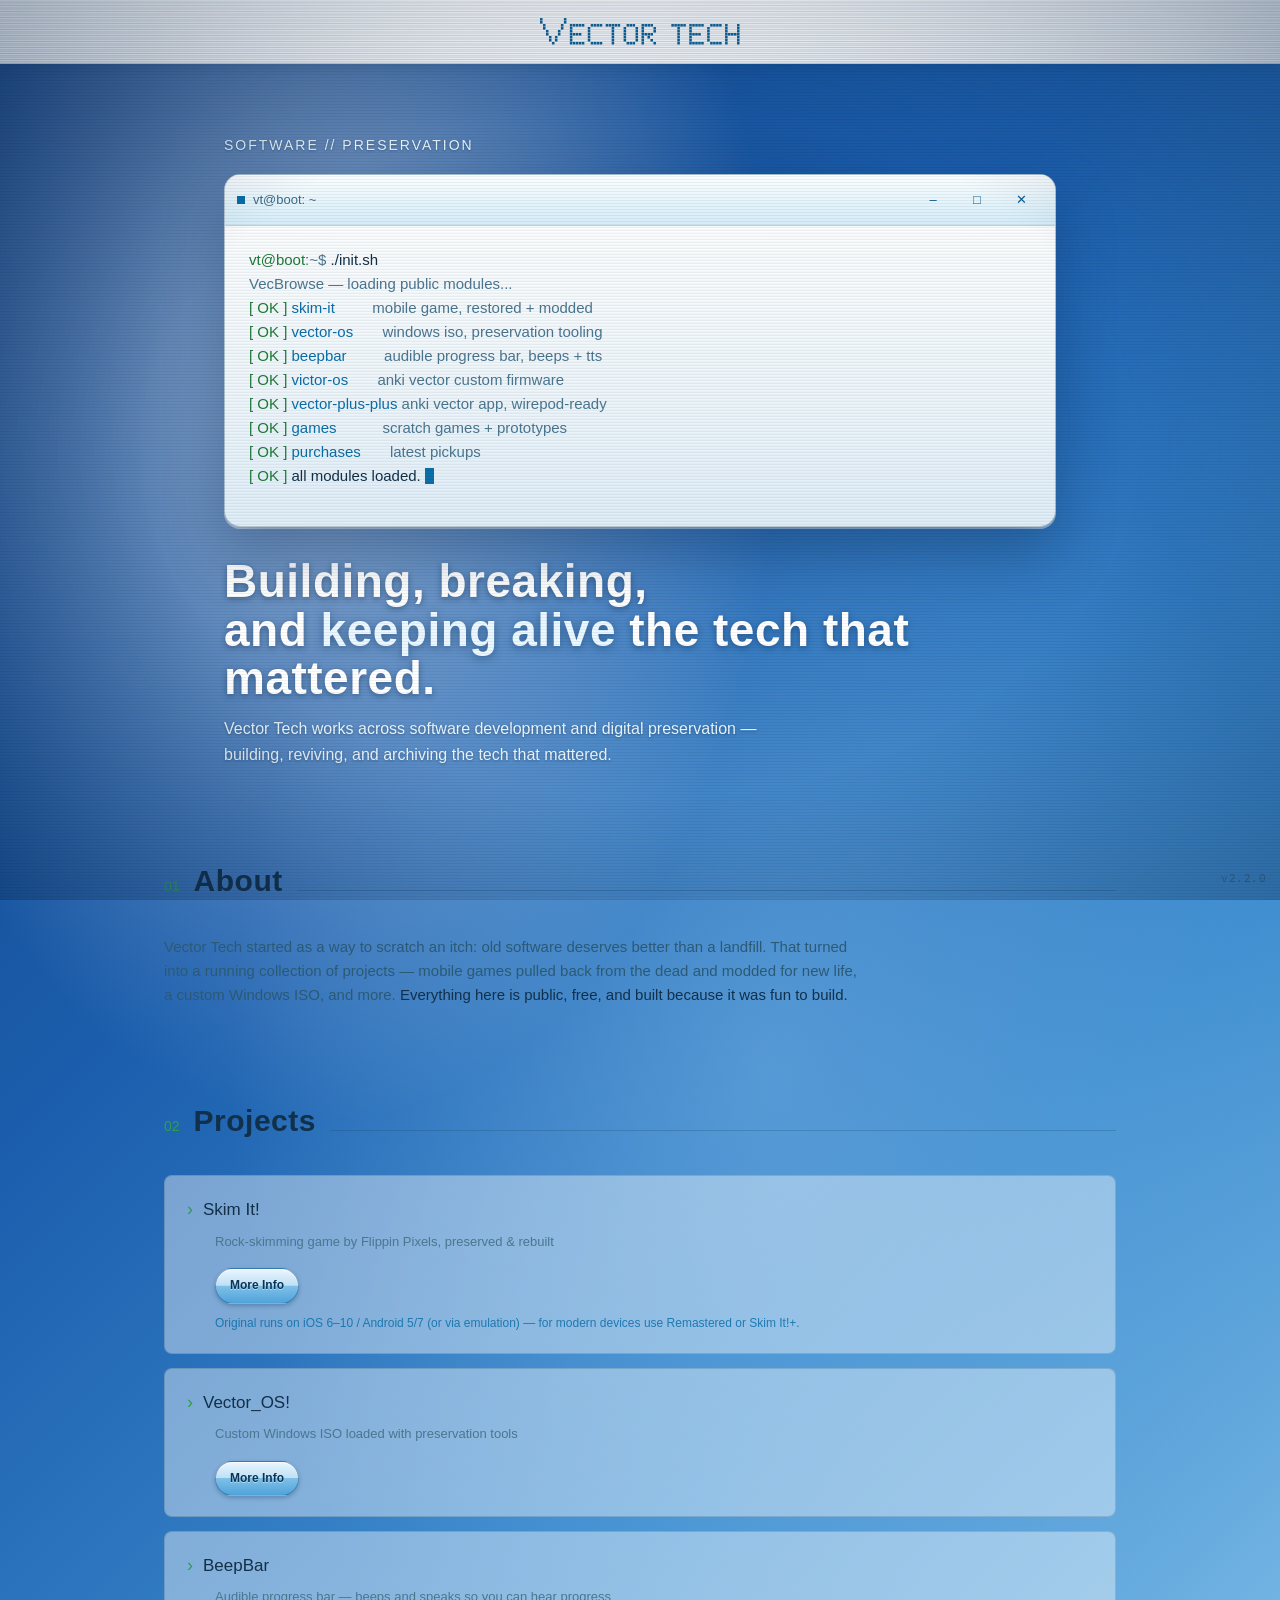
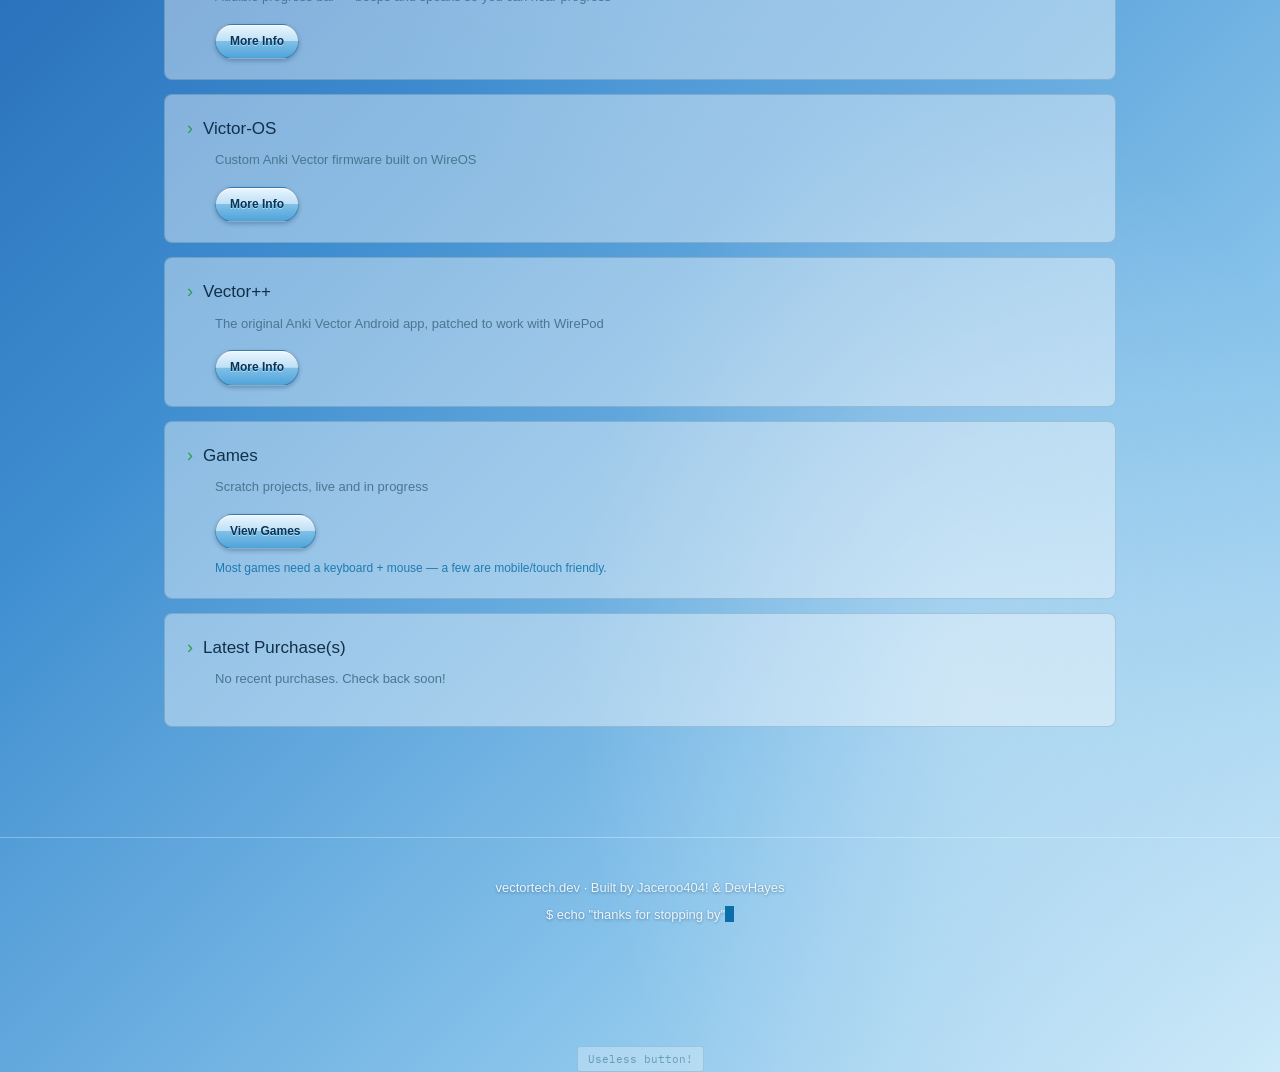
==== index.html @ 03a6f4be "Initial commit" ====
<!DOCTYPE html>
<html lang="en">
<head>
<meta charset="UTF-8">
<meta name="viewport" content="width=device-width, initial-scale=1.0">
<title>Vector Tech</title>
<link rel="icon" type="image/svg+xml" href="[data-uri]">
<link rel="apple-touch-icon" href="[data-uri]">
<link rel="preconnect" href="https://fonts.googleapis.com">
<link href="https://fonts.googleapis.com/css2?family=VT323&family=IBM+Plex+Mono:wght@400;500;600&display=swap" rel="stylesheet">
<link rel="stylesheet" href="styles.css?v=2.2.0">
<script src="theme.js?v=2.2.0"></script>
</head>
<body>

<div class="bsod-overlay" id="bsodOverlay" hidden>
  <div class="bsod-face">:(</div>
  <div class="bsod-text">
    Your site ran into a problem and needs to restart. We're just collecting some project info, then we'll restart it for you.
    <span class="bsod-code">VT_PROJECT_PRESERVATION_FAILURE</span>
  </div>
  <button class="bsod-btn" id="bsodContinue">Continue</button>
</div>

<div id="crashOverlay"></div>
<div class="crash-text" id="crashText1" style="top:12%; left:8%;">SYSTEM ERROR</div>
<div class="crash-text" id="crashText2" style="top:60%; left:52%;">REBOOTING...</div>
<div class="crash-text" id="crashText3" style="top:40%; left:18%;">404_VT_CORE</div>
<div class="crash-text" id="crashText4" style="top:25%; left:60%;">BUFFER_OVERFLOW</div>
<div class="crash-text" id="crashText5" style="top:75%; left:12%;">CORE DUMPED</div>
<div class="crash-text" id="crashText6" style="top:8%; left:45%;">VT_FATAL_EXCEPTION</div>

<div id="dosOverlay"></div>
<div id="forbiddenOverlay">
  <div>
    <h1>403 Forbidden</h1>
    <p>You don't have permission to access <strong>/</strong> on this server.</p>
    <p class="addr">vectortech.dev</p>
  </div>
</div>

<header>
  <div class="logo"><svg class="logo-mark" viewBox="0 0 268 36" width="200" height="27" fill="currentColor" aria-label="Vector Tech"><rect x="0" y="0" width="3.4" height="3.4"/><rect x="32" y="0" width="3.4" height="3.4"/><rect x="0" y="4" width="3.4" height="3.4"/><rect x="32" y="4" width="3.4" height="3.4"/><rect x="4" y="8" width="3.4" height="3.4"/><rect x="28" y="8" width="3.4" height="3.4"/><rect x="4" y="12" width="3.4" height="3.4"/><rect x="28" y="12" width="3.4" height="3.4"/><rect x="8" y="16" width="3.4" height="3.4"/><rect x="24" y="16" width="3.4" height="3.4"/><rect x="8" y="20" width="3.4" height="3.4"/><rect x="24" y="20" width="3.4" height="3.4"/><rect x="12" y="24" width="3.4" height="3.4"/><rect x="20" y="24" width="3.4" height="3.4"/><rect x="12" y="28" width="3.4" height="3.4"/><rect x="20" y="28" width="3.4" height="3.4"/><rect x="16" y="32" width="3.4" height="3.4"/><rect x="40" y="8" width="3.4" height="3.4"/><rect x="44" y="8" width="3.4" height="3.4"/><rect x="48" y="8" width="3.4" height="3.4"/><rect x="52" y="8" width="3.4" height="3.4"/><rect x="56" y="8" width="3.4" height="3.4"/><rect x="40" y="12" width="3.4" height="3.4"/><rect x="40" y="16" width="3.4" height="3.4"/><rect x="40" y="20" width="3.4" height="3.4"/><rect x="44" y="20" width="3.4" height="3.4"/><rect x="48" y="20" width="3.4" height="3.4"/><rect x="52" y="20" width="3.4" height="3.4"/><rect x="40" y="24" width="3.4" height="3.4"/><rect x="40" y="28" width="3.4" height="3.4"/><rect x="40" y="32" width="3.4" height="3.4"/><rect x="44" y="32" width="3.4" height="3.4"/><rect x="48" y="32" width="3.4" height="3.4"/><rect x="52" y="32" width="3.4" height="3.4"/><rect x="56" y="32" width="3.4" height="3.4"/><rect x="68" y="8" width="3.4" height="3.4"/><rect x="72" y="8" width="3.4" height="3.4"/><rect x="76" y="8" width="3.4" height="3.4"/><rect x="80" y="8" width="3.4" height="3.4"/><rect x="64" y="12" width="3.4" height="3.4"/><rect x="64" y="16" width="3.4" height="3.4"/><rect x="64" y="20" width="3.4" height="3.4"/><rect x="64" y="24" width="3.4" height="3.4"/><rect x="64" y="28" width="3.4" height="3.4"/><rect x="68" y="32" width="3.4" height="3.4"/><rect x="72" y="32" width="3.4" height="3.4"/><rect x="76" y="32" width="3.4" height="3.4"/><rect x="80" y="32" width="3.4" height="3.4"/><rect x="88" y="8" width="3.4" height="3.4"/><rect x="92" y="8" width="3.4" height="3.4"/><rect x="96" y="8" width="3.4" height="3.4"/><rect x="100" y="8" width="3.4" height="3.4"/><rect x="104" y="8" width="3.4" height="3.4"/><rect x="96" y="12" width="3.4" height="3.4"/><rect x="96" y="16" width="3.4" height="3.4"/><rect x="96" y="20" width="3.4" height="3.4"/><rect x="96" y="24" width="3.4" height="3.4"/><rect x="96" y="28" width="3.4" height="3.4"/><rect x="96" y="32" width="3.4" height="3.4"/><rect x="116" y="8" width="3.4" height="3.4"/><rect x="120" y="8" width="3.4" height="3.4"/><rect x="124" y="8" width="3.4" height="3.4"/><rect x="112" y="12" width="3.4" height="3.4"/><rect x="128" y="12" width="3.4" height="3.4"/><rect x="112" y="16" width="3.4" height="3.4"/><rect x="128" y="16" width="3.4" height="3.4"/><rect x="112" y="20" width="3.4" height="3.4"/><rect x="128" y="20" width="3.4" height="3.4"/><rect x="112" y="24" width="3.4" height="3.4"/><rect x="128" y="24" width="3.4" height="3.4"/><rect x="112" y="28" width="3.4" height="3.4"/><rect x="128" y="28" width="3.4" height="3.4"/><rect x="116" y="32" width="3.4" height="3.4"/><rect x="120" y="32" width="3.4" height="3.4"/><rect x="124" y="32" width="3.4" height="3.4"/><rect x="136" y="8" width="3.4" height="3.4"/><rect x="140" y="8" width="3.4" height="3.4"/><rect x="144" y="8" width="3.4" height="3.4"/><rect x="148" y="8" width="3.4" height="3.4"/><rect x="136" y="12" width="3.4" height="3.4"/><rect x="152" y="12" width="3.4" height="3.4"/><rect x="136" y="16" width="3.4" height="3.4"/><rect x="152" y="16" width="3.4" height="3.4"/><rect x="136" y="20" width="3.4" height="3.4"/><rect x="140" y="20" width="3.4" height="3.4"/><rect x="144" y="20" width="3.4" height="3.4"/><rect x="148" y="20" width="3.4" height="3.4"/><rect x="136" y="24" width="3.4" height="3.4"/><rect x="144" y="24" width="3.4" height="3.4"/><rect x="136" y="28" width="3.4" height="3.4"/><rect x="148" y="28" width="3.4" height="3.4"/><rect x="136" y="32" width="3.4" height="3.4"/><rect x="152" y="32" width="3.4" height="3.4"/><rect x="176" y="8" width="3.4" height="3.4"/><rect x="180" y="8" width="3.4" height="3.4"/><rect x="184" y="8" width="3.4" height="3.4"/><rect x="188" y="8" width="3.4" height="3.4"/><rect x="192" y="8" width="3.4" height="3.4"/><rect x="184" y="12" width="3.4" height="3.4"/><rect x="184" y="16" width="3.4" height="3.4"/><rect x="184" y="20" width="3.4" height="3.4"/><rect x="184" y="24" width="3.4" height="3.4"/><rect x="184" y="28" width="3.4" height="3.4"/><rect x="184" y="32" width="3.4" height="3.4"/><rect x="200" y="8" width="3.4" height="3.4"/><rect x="204" y="8" width="3.4" height="3.4"/><rect x="208" y="8" width="3.4" height="3.4"/><rect x="212" y="8" width="3.4" height="3.4"/><rect x="216" y="8" width="3.4" height="3.4"/><rect x="200" y="12" width="3.4" height="3.4"/><rect x="200" y="16" width="3.4" height="3.4"/><rect x="200" y="20" width="3.4" height="3.4"/><rect x="204" y="20" width="3.4" height="3.4"/><rect x="208" y="20" width="3.4" height="3.4"/><rect x="212" y="20" width="3.4" height="3.4"/><rect x="200" y="24" width="3.4" height="3.4"/><rect x="200" y="28" width="3.4" height="3.4"/><rect x="200" y="32" width="3.4" height="3.4"/><rect x="204" y="32" width="3.4" height="3.4"/><rect x="208" y="32" width="3.4" height="3.4"/><rect x="212" y="32" width="3.4" height="3.4"/><rect x="216" y="32" width="3.4" height="3.4"/><rect x="228" y="8" width="3.4" height="3.4"/><rect x="232" y="8" width="3.4" height="3.4"/><rect x="236" y="8" width="3.4" height="3.4"/><rect x="240" y="8" width="3.4" height="3.4"/><rect x="224" y="12" width="3.4" height="3.4"/><rect x="224" y="16" width="3.4" height="3.4"/><rect x="224" y="20" width="3.4" height="3.4"/><rect x="224" y="24" width="3.4" height="3.4"/><rect x="224" y="28" width="3.4" height="3.4"/><rect x="228" y="32" width="3.4" height="3.4"/><rect x="232" y="32" width="3.4" height="3.4"/><rect x="236" y="32" width="3.4" height="3.4"/><rect x="240" y="32" width="3.4" height="3.4"/><rect x="248" y="8" width="3.4" height="3.4"/><rect x="264" y="8" width="3.4" height="3.4"/><rect x="248" y="12" width="3.4" height="3.4"/><rect x="264" y="12" width="3.4" height="3.4"/><rect x="248" y="16" width="3.4" height="3.4"/><rect x="264" y="16" width="3.4" height="3.4"/><rect x="248" y="20" width="3.4" height="3.4"/><rect x="252" y="20" width="3.4" height="3.4"/><rect x="256" y="20" width="3.4" height="3.4"/><rect x="260" y="20" width="3.4" height="3.4"/><rect x="264" y="20" width="3.4" height="3.4"/><rect x="248" y="24" width="3.4" height="3.4"/><rect x="264" y="24" width="3.4" height="3.4"/><rect x="248" y="28" width="3.4" height="3.4"/><rect x="264" y="28" width="3.4" height="3.4"/><rect x="248" y="32" width="3.4" height="3.4"/><rect x="264" y="32" width="3.4" height="3.4"/></svg></div>
</header>

<div class="hero">
  <div class="tagline">software // preservation</div>

  <div class="terminal">
    <div class="term-bar">
      <span class="win-icon"></span>
      <span class="term-title">vt@boot: ~</span>
      <div class="win-controls">
        <span class="win-btn">&#150;</span>
        <span class="win-btn">&#9633;</span>
        <span class="win-btn close">&#10005;</span>
      </div>
    </div>
    <div class="term-body" id="termBody"></div>
  </div>

  <h1 class="hero-title">Building, breaking,<br>and <span>keeping alive</span> the tech that mattered.</h1>
  <p class="hero-desc">Vector Tech works across software development and digital preservation — building, reviving, and archiving the tech that mattered.</p>
</div>

<section id="about">
  <div class="section-head">
    <span class="idx">01</span>
    <h2>About</h2>
    <div class="rule"></div>
  </div>
  <p class="about-text">
    Vector Tech started as a way to scratch an itch: old software deserves better than a landfill.
    That turned into a running collection of projects — mobile games pulled back from the dead and
    modded for new life, a custom Windows ISO, and more.
    <strong>Everything here is public, free, and built because it was fun to build.</strong>
  </p>
</section>

<section id="projects">
  <div class="section-head">
    <span class="idx">02</span>
    <h2>Projects</h2>
    <div class="rule"></div>
  </div>

  <div class="project-list" id="projectList"></div>
</section>

<footer id="contact">
  <p>vectortech.dev <span class="amber">·</span> Built by Jaceroo404! &amp; DevHayes</p>
  <p style="margin-top:6px;">$ echo "thanks for stopping by"<span class="cursor"></span></p>
</footer>

<div class="useless-btn-wrap">
  <button class="useless-btn" id="uselessBtn">Useless button!</button>
</div>

<div class="version-tag">v2.2.0</div>


<div class="devmodal-overlay" id="pinOverlay" hidden>
  <div class="devmodal">
    <h3>Enter Code</h3>
    <p class="devmodal-sub">This does absolutely nothing important.</p>
    <input type="password" id="pinInput" maxlength="6" inputmode="numeric" placeholder="••••••">
    <p class="pin-error" id="pinError" hidden>Wrong code.</p>
    <div class="devmodal-actions">
      <button id="pinSubmit">Enter</button>
      <button id="pinCancel">Cancel</button>
    </div>
  </div>
</div>

<div class="devmodal-overlay" id="testModeOverlay" hidden>
  <div class="devmodal">
    <h3>Test Mode</h3>
    <p class="devmodal-sub">Force a theme to preview it:</p>
    <div class="theme-picker">
      <button data-theme-pick="red">Red CRT</button>
      <button data-theme-pick="aqua">Aqua</button>
      <button data-theme-pick="skeuomorphic">Skeuomorphic</button>
      <button data-theme-pick="gold-shopping">Gold: Shopping</button>
      <button data-theme-pick="gold-holiday">Gold: Dec 25</button>
      <button data-theme-pick="bsod">Fake BSOD</button>
    </div>
    <button class="devmodal-close" id="testModeClose">Close</button>
  </div>
</div>

<script src="site.js?v=2.2.0"></script>
</body>
</html>
---- styles.css ----
:root {
    --bg: #070a08;
    --bg-panel: #0d130e;
    --bg-panel-2: #101710;
    --line: #1e2a1e;
    --text: #d8e0d3;
    --text-dim: #7d9076;
    --amber: #ff4d4d;
    --amber-dim: #7a2424;
    --green: #4a9e52;
    --green-bright: #7fd987;
  }

  * { box-sizing: border-box; margin: 0; padding: 0; }

  html { scroll-behavior: smooth; }

  body {
    background: var(--bg);
    color: var(--text);
    font-family: 'IBM Plex Mono', monospace;
    line-height: 1.6;
    overflow-x: hidden;
  }

  /* subtle scanline + vignette texture */
  body::before {
    content: "";
    position: fixed;
    inset: 0;
    pointer-events: none;
    z-index: 100;
    background: repeating-linear-gradient(
      0deg,
      rgba(0,0,0,0.15) 0px,
      rgba(0,0,0,0.15) 1px,
      transparent 1px,
      transparent 3px
    );
    mix-blend-mode: multiply;
    opacity: 0.35;
  }
  body::after {
    content: "";
    position: fixed;
    inset: 0;
    pointer-events: none;
    z-index: 99;
    background: radial-gradient(ellipse at center, transparent 55%, rgba(0,0,0,0.55) 100%);
  }

  h1, h2, h3, .mono-label {
    font-family: 'VT323', monospace;
    letter-spacing: 0.5px;
  }

  a { color: inherit; text-decoration: none; }

  /* ---------- NAV ---------- */
  header {
    position: sticky;
    top: 0;
    z-index: 50;
    display: flex;
    align-items: center;
    justify-content: center;
    padding: 18px 40px;
    background: rgba(7,10,8,0.85);
    backdrop-filter: blur(4px);
    border-bottom: 1px solid var(--line);
  }
  .logo {
    font-family: 'VT323', monospace;
    font-size: 26px;
    color: var(--amber);
    display: flex;
    align-items: center;
    gap: 8px;
  }
  .logo-mark { flex-shrink: 0; display: block; }

  /* ---------- HERO / TERMINAL ---------- */
  .hero {
    max-width: 880px;
    margin: 70px auto 90px;
    padding: 0 24px;
  }
  .tagline {
    font-size: 14px;
    color: var(--text-dim);
    margin-bottom: 18px;
    text-transform: uppercase;
    letter-spacing: 2px;
  }
  .terminal {
    background: var(--bg-panel);
    border: 1px solid var(--line);
    border-radius: 6px;
    box-shadow: 0 0 0 1px rgba(0,0,0,0.4), 0 20px 60px rgba(0,0,0,0.5), 0 0 40px rgba(74,158,82,0.06);
    overflow: hidden;
  }
  .term-bar {
    display: flex;
    align-items: center;
    padding: 0 0 0 14px;
    background: var(--bg-panel-2);
    border-bottom: 1px solid var(--line);
  }
  .win-icon {
    width: 8px;
    height: 8px;
    background: var(--green-bright);
    display: inline-block;
  }
  .win-controls {
    display: flex;
    align-items: center;
    margin-left: auto;
    height: 32px;
  }
  .win-btn {
    width: 44px;
    height: 32px;
    display: flex;
    align-items: center;
    justify-content: center;
    color: var(--text-dim);
    font-family: 'Segoe UI', sans-serif;
    font-size: 13px;
    transition: background 0.12s, color 0.12s;
    cursor: default;
  }
  .win-btn:hover { background: var(--line); color: var(--text); }
  .win-btn.close:hover { background: var(--amber); color: #1a0a0a; }
  .term-title {
    margin-left: 8px;
    font-size: 13px;
    color: var(--text-dim);
  }
  .term-body {
    padding: 22px 24px 26px;
    font-size: 15px;
    min-height: 300px;
  }
  .term-body .line { white-space: pre-wrap; opacity: 0; animation: appear 0.05s forwards; }
  .prompt { color: var(--green-bright); }
  .ok { color: var(--green-bright); }
  .path { color: var(--amber); }
  .dim { color: var(--text-dim); }
  .cursor {
    display: inline-block;
    width: 9px;
    height: 16px;
    background: var(--amber);
    vertical-align: text-bottom;
    animation: blink 1s step-end infinite;
  }
  @keyframes appear { to { opacity: 1; } }
  @keyframes blink { 50% { opacity: 0; } }

  h1.hero-title {
    font-size: 46px;
    color: var(--text);
    margin: 30px 0 14px;
    line-height: 1.05;
  }
  h1.hero-title span { color: var(--amber); }
  .hero-desc {
    font-size: 16px;
    color: var(--text-dim);
    max-width: 560px;
  }

  /* ---------- SECTIONS ---------- */
  section { max-width: 1000px; margin: 0 auto; padding: 0 24px; }
  .section-head {
    display: flex;
    align-items: baseline;
    gap: 14px;
    margin: 90px 0 30px;
  }
  .section-head .idx { color: var(--green); font-size: 14px; }
  .section-head h2 { font-size: 30px; color: var(--text); }
  .section-head .rule {
    flex: 1;
    height: 1px;
    background: var(--line);
  }

  .about-text {
    color: var(--text-dim);
    max-width: 700px;
    font-size: 15px;
  }
  .about-text strong { color: var(--text); font-weight: 500; }

  /* ---------- PROJECT LISTING ---------- */
  .project-list { display: flex; flex-direction: column; gap: 14px; }
  .project-card {
    border: 1px solid var(--line);
    border-radius: 8px;
    padding: 20px 22px;
    background: var(--bg-panel);
    transition: border-color 0.15s, background 0.15s;
  }
  .project-card:hover { border-color: var(--amber); }
  .project-card-top {
    display: flex;
    align-items: flex-start;
    justify-content: space-between;
    gap: 14px;
    flex-wrap: wrap;
  }
  .project-card-heading { display: flex; align-items: baseline; gap: 10px; }
  .project-card-heading .flag {
    color: var(--green);
    font-size: 18px;
    background: none;
    border: none;
    cursor: pointer;
    padding: 0;
    line-height: 1;
    display: inline-block;
    transition: transform 0.2s ease, color 0.15s;
  }
  .project-card-heading .flag:hover { color: var(--amber); }
  .project-card-heading .flag[aria-expanded="true"] { transform: rotate(90deg); }
  .project-name { color: var(--text); font-size: 17px; }
  .project-status {
    font-size: 11px;
    text-transform: uppercase;
    letter-spacing: 0.5px;
    padding: 3px 10px;
    border-radius: 999px;
    border: 1px solid var(--amber);
    color: var(--amber);
    white-space: nowrap;
  }
  .project-desc { color: var(--text-dim); font-size: 13px; margin-top: 8px; margin-left: 28px; }
  .project-links { display: flex; gap: 8px; flex-wrap: wrap; margin-top: 16px; margin-left: 28px; }
  .project-detail {
    color: var(--text-dim);
    font-size: 13px;
    line-height: 1.6;
    margin-top: 10px;
    margin-left: 28px;
    padding-top: 12px;
    border-top: 1px solid var(--line);
    max-width: 640px;
  }
  .project-detail[hidden] { display: none; }
  .project-note {
    color: var(--amber);
    font-size: 12px;
    margin-top: 10px;
    margin-left: 28px;
    opacity: 0.85;
  }
  .btn {
    font-size: 12px;
    padding: 7px 14px;
    border: 1px solid var(--line);
    border-radius: 4px;
    color: var(--text-dim);
    transition: all 0.15s;
  }
  .btn:hover { border-color: var(--amber); color: var(--amber); }

  /* ---------- FOOTER ---------- */
  /* ---------- VERSION TAG ---------- */
  .version-tag {
    position: fixed;
    right: 14px;
    bottom: 12px;
    z-index: 55;
    font-family: 'IBM Plex Mono', monospace;
    font-size: 11px;
    letter-spacing: 0.5px;
    color: var(--text-dim);
    opacity: 0.65;
    pointer-events: none;
    user-select: none;
  }

  footer {
    margin-top: 110px;
    padding: 40px 24px 60px;
    text-align: center;
    color: var(--text-dim);
    font-size: 13px;
    border-top: 1px solid var(--line);
  }
  footer .amber { color: var(--amber); }
  footer a:hover { color: var(--amber); }

  @media (max-width: 640px) {
    h1.hero-title { font-size: 32px; }
    .project-card { padding: 16px; }
    .project-desc, .project-links, .project-detail, .project-note { margin-left: 0; }
    header { padding: 14px 18px; }
  }

  @media (prefers-reduced-motion: reduce) {
    .term-body .line { animation: none; opacity: 1; }
    .cursor { animation: none; }
  }

  /* ================= AQUA THEME ================= */
/* palette — every var()-based rule themes automatically */
  html[data-theme="aqua"] {
    --bg: #b7dcf2;
    --bg-panel: #f2fafe;
    --bg-panel-2: #dceffa;
    --line: rgba(20,70,100,0.28);
    --text: #0d2f4a;
    --text-dim: #3f6d8a;
    --amber: #0a6ea8;
    --amber-dim: #073457;
    --green: #1f7a38;
    --green-bright: #2e9e4d;
  }

  html[data-theme="aqua"] body {
    background: linear-gradient(180deg, #dff3fc 0%, #aed9f2 45%, #8ec7ea 100%);
    color: #123049;
    font-family: -apple-system, 'Helvetica Neue', Arial, sans-serif;
  }
  html[data-theme="aqua"] body::after { background: radial-gradient(ellipse at center, transparent 55%, rgba(10,40,80,0.35) 100%); }
  html[data-theme="aqua"] h1, html[data-theme="aqua"] h2 { font-family: -apple-system, 'Helvetica Neue', Arial, sans-serif; font-weight: 700; }
  html[data-theme="aqua"] body {
    background:
      radial-gradient(ellipse 60% 45% at 25% 15%, rgba(255,255,255,0.5), transparent 60%),
      radial-gradient(ellipse 55% 40% at 75% 85%, rgba(255,255,255,0.28), transparent 55%),
      radial-gradient(ellipse 70% 50% at 60% 40%, rgba(120,180,230,0.5), transparent 60%),
      linear-gradient(135deg, #0d3a7a 0%, #1c5fae 30%, #3f8ed0 55%, #86c2ea 80%, #cdeaf9 100%);
    color: #123049;
    font-family: -apple-system, 'Helvetica Neue', Arial, sans-serif;
  }
  html[data-theme="aqua"] header {
    background: repeating-linear-gradient(
        180deg, rgba(255,255,255,0.9) 0 1px, rgba(255,255,255,0.55) 1px 2px
      ), linear-gradient(180deg, rgba(255,255,255,0.85), rgba(206,232,248,0.7));
    border-bottom: 1px solid rgba(20,70,100,0.25);
    box-shadow: 0 1px 0 rgba(255,255,255,0.9) inset, 0 4px 10px rgba(10,50,80,0.15);
  }
  html[data-theme="aqua"] .logo { color: #0a5f96; text-shadow: 0 1px 0 rgba(255,255,255,0.8); }
  html[data-theme="aqua"] .version-tag { color: #2c5a75; }
  html[data-theme="aqua"] .tagline { color: #e8f4fc; text-shadow: 0 1px 2px rgba(10,40,70,0.4); }
  html[data-theme="aqua"] .hero-title { color: #ffffff; text-shadow: 0 2px 6px rgba(10,40,70,0.45); }
  html[data-theme="aqua"] .hero-title span { color: #eaf7ff; text-shadow: 0 2px 8px rgba(10,50,90,0.5); }
  html[data-theme="aqua"] .hero-desc { color: #eaf5fc; text-shadow: 0 1px 3px rgba(10,40,70,0.4); }
  html[data-theme="aqua"] .about-text { color: #2c5a75; }
  html[data-theme="aqua"] .about-text strong { color: #123049; }
  html[data-theme="aqua"] .section-head h2 { color: #123049; }
  html[data-theme="aqua"] .section-head .idx { color: #2e9e4d; }
  html[data-theme="aqua"] .section-head .rule { background: rgba(20,70,100,0.25); }
  html[data-theme="aqua"] .terminal {
    position: relative;
    background: repeating-linear-gradient(
        180deg, rgba(0,0,0,0.02) 0 1px, transparent 1px 3px
      ), linear-gradient(180deg, #ffffff, #eef6fb 60%, #dfeef8);
    border: 1px solid rgba(20,70,100,0.3);
    border-radius: 16px;
    box-shadow: 0 1px 0 rgba(255,255,255,0.9) inset, 0 25px 55px rgba(10,40,80,0.35), 0 2px 0 rgba(255,255,255,0.5);
    overflow: hidden;
  }
  html[data-theme="aqua"] .terminal::before {
    content: "";
    position: absolute;
    top: -40%; left: -10%;
    width: 120%; height: 65%;
    background: linear-gradient(180deg, rgba(255,255,255,0.75), rgba(255,255,255,0));
    border-radius: 50%;
    pointer-events: none;
    z-index: 1;
  }
  html[data-theme="aqua"] .term-bar {
    position: relative;
    z-index: 2;
    background: linear-gradient(180deg, #fbfeff, #d3ecf8);
    border-bottom: 1px solid rgba(20,70,100,0.25);
    box-shadow: 0 1px 0 rgba(255,255,255,0.9) inset;
    padding: 9px 12px;
  }
  html[data-theme="aqua"] .term-title { color: #3a6e8a; }
  html[data-theme="aqua"] .win-icon { background: #0a6ea8; }
  html[data-theme="aqua"] .win-btn { color: #0a5f96; }
  html[data-theme="aqua"] .win-btn:hover { background: rgba(10,95,150,0.14); color: #073457; }
  html[data-theme="aqua"] .win-btn.close:hover { background: #e0483c; color: #fff; }
  html[data-theme="aqua"] .term-body { position: relative; z-index: 2; }
  html[data-theme="aqua"] .prompt, html[data-theme="aqua"] .ok { color: #1f7a38; }
  html[data-theme="aqua"] .path { color: #0a6ea8; }
  html[data-theme="aqua"] .dim { color: #4a7690; }
  html[data-theme="aqua"] .cursor { background: #0a6ea8; }
  html[data-theme="aqua"] .project-card { border-color: rgba(20,70,100,0.2); background: rgba(255,255,255,0.4); }
  html[data-theme="aqua"] .project-card:hover { background: rgba(255,255,255,0.65); border-color: #0a6ea8; }
  html[data-theme="aqua"] .project-card-heading .flag { color: #2e9e4d; }
  html[data-theme="aqua"] .project-name { color: #123049; }
  html[data-theme="aqua"] .project-desc { color: #4a7690; }
  html[data-theme="aqua"] .project-status { color: #2e9e4d; border-color: #2e9e4d; }
  html[data-theme="aqua"] .btn {
    position: relative;
    border-radius: 999px;
    border: 1px solid rgba(10,60,100,0.4);
    background: linear-gradient(180deg, #eaf6ff 0%, #bfe0f5 48%, #7fc0e8 50%, #4fa3da 100%);
    color: #073457;
    font-weight: 600;
    box-shadow: 0 1px 0 rgba(255,255,255,0.9) inset, 0 2px 4px rgba(10,50,90,0.3);
    text-shadow: 0 1px 0 rgba(255,255,255,0.5);
  }
  html[data-theme="aqua"] .btn:hover { background: linear-gradient(180deg, #f4fbff 0%, #d3ecf8 48%, #9ad2f0 50%, #5fb0e6 100%); }
  html[data-theme="aqua"] footer { color: #eaf5fc; border-top: 1px solid rgba(255,255,255,0.3); text-shadow: 0 1px 3px rgba(10,40,70,0.4); }
  html[data-theme="aqua"] footer .amber { color: #ffffff; }

  html[data-theme="aqua"] .useless-btn { color: #4a7690; background: rgba(255,255,255,0.5); border-color: rgba(20,70,100,0.25); }
  html[data-theme="aqua"] .useless-btn:hover { border-color: #0a6ea8; color: #0a6ea8; }
  html[data-theme="aqua"] .devmodal { background: linear-gradient(180deg, #ffffff, #eaf6fc); border-color: rgba(20,70,100,0.3); color: #123049; }
  html[data-theme="aqua"] .devmodal h3 { color: #0a6ea8; }
  html[data-theme="aqua"] .devmodal-sub { color: #4a7690; }
  html[data-theme="aqua"] .devmodal input { background: #f3fbff; border-color: rgba(20,70,100,0.3); color: #123049; }
  html[data-theme="aqua"] .devmodal input:focus { border-color: #0a6ea8; }
  html[data-theme="aqua"] .devmodal-actions button, html[data-theme="aqua"] .theme-picker button, html[data-theme="aqua"] .devmodal-close {
    background: linear-gradient(180deg, #eaf6ff, #cfe8f7); border-color: rgba(20,70,100,0.3); color: #123049;
  }
  html[data-theme="aqua"] .devmodal-actions button:hover, html[data-theme="aqua"] .theme-picker button:hover { border-color: #0a6ea8; color: #0a6ea8; }

  /* ================= SKEUOMORPHIC THEME ================= */
/* palette — every var()-based rule themes automatically */
  html[data-theme="skeuomorphic"] {
    --bg: #3a3c40;
    --bg-panel: #34363a;
    --bg-panel-2: #2b2d30;
    --line: #1a1b1d;
    --text: #efece4;
    --text-dim: #bdbab1;
    --amber: #ff7a6a;
    --amber-dim: #7a2418;
    --green: #8fae7a;
    --green-bright: #a8c795;
  }

  html[data-theme="skeuomorphic"] body {
    background:
      repeating-linear-gradient(45deg, rgba(255,255,255,0.03) 0 2px, transparent 2px 4px),
      linear-gradient(180deg, #4a4d52, #2c2e32);
    color: #e8e6df;
    font-family: Georgia, 'Times New Roman', serif;
  }
  html[data-theme="skeuomorphic"] body::before { opacity: 0.08; }
  html[data-theme="skeuomorphic"] body::after { background: radial-gradient(ellipse at center, transparent 40%, rgba(0,0,0,0.7) 100%); }
  html[data-theme="skeuomorphic"] h1, html[data-theme="skeuomorphic"] h2, html[data-theme="skeuomorphic"] .logo {
    font-family: Georgia, 'Times New Roman', serif;
    text-shadow: 0 1px 0 rgba(255,255,255,0.15), 0 -1px 1px rgba(0,0,0,0.6);
  }
  html[data-theme="skeuomorphic"] header {
    background: linear-gradient(180deg, #6b6e73, #3a3c40);
    border-bottom: 1px solid #1a1b1d;
    box-shadow: 0 1px 0 rgba(255,255,255,0.15) inset, 0 3px 8px rgba(0,0,0,0.4);
  }
  html[data-theme="skeuomorphic"] .logo { color: #d8ccb0; }
  html[data-theme="skeuomorphic"] .version-tag { color: #a8a59c; }
  html[data-theme="skeuomorphic"] .hero-title { color: #efece4; }
  html[data-theme="skeuomorphic"] .hero-title span { color: #c0392b; }
  html[data-theme="skeuomorphic"] .hero-desc, html[data-theme="skeuomorphic"] .about-text, html[data-theme="skeuomorphic"] .tagline { color: #b9b6ac; }
  html[data-theme="skeuomorphic"] .about-text strong { color: #efece4; }
  html[data-theme="skeuomorphic"] .section-head h2 { color: #efece4; }
  html[data-theme="skeuomorphic"] .section-head .idx { color: #8fae7a; }
  html[data-theme="skeuomorphic"] .section-head .rule { background: #1a1b1d; box-shadow: 0 1px 0 rgba(255,255,255,0.1); }
  html[data-theme="skeuomorphic"] .terminal {
    background: linear-gradient(180deg, #5c5f64, #34363a);
    border: 1px solid #1a1b1d;
    border-radius: 10px;
    box-shadow: 0 1px 0 rgba(255,255,255,0.2) inset, 0 25px 50px rgba(0,0,0,0.55);
  }
  html[data-theme="skeuomorphic"] .term-bar {
    background: linear-gradient(180deg, #77797d, #4a4c50);
    border-bottom: 1px solid #1a1b1d;
    box-shadow: 0 1px 0 rgba(255,255,255,0.25) inset;
  }
  html[data-theme="skeuomorphic"] .win-icon { background: #c0392b; border-radius: 50%; box-shadow: 0 0 4px rgba(192,57,43,0.7); }
  html[data-theme="skeuomorphic"] .term-title { color: #d8d5cd; }
  html[data-theme="skeuomorphic"] .win-btn { color: #d8d5cd; text-shadow: 0 1px 0 rgba(255,255,255,0.2); }
  html[data-theme="skeuomorphic"] .win-btn:hover { background: rgba(0,0,0,0.25); }
  html[data-theme="skeuomorphic"] .win-btn.close:hover { background: #c0392b; color: #2a1210; }
  html[data-theme="skeuomorphic"] .term-body { background: repeating-linear-gradient(180deg, rgba(0,0,0,0.15) 0 1px, transparent 1px 3px), #26282b; box-shadow: 0 2px 6px rgba(0,0,0,0.5) inset; }
  html[data-theme="skeuomorphic"] .prompt, html[data-theme="skeuomorphic"] .ok { color: #8fae7a; }
  html[data-theme="skeuomorphic"] .path { color: #e0574a; }
  html[data-theme="skeuomorphic"] .dim { color: #8a877e; }
  html[data-theme="skeuomorphic"] .cursor { background: #c0392b; }
  html[data-theme="skeuomorphic"] .project-card { border-color: #1a1b1d; background: linear-gradient(180deg, #5c5f64, #3a3c40); }
  html[data-theme="skeuomorphic"] .project-card:hover { border-color: #c0392b; }
  html[data-theme="skeuomorphic"] .project-card-heading .flag { color: #8fae7a; }
  html[data-theme="skeuomorphic"] .project-name { color: #efece4; }
  html[data-theme="skeuomorphic"] .project-desc { color: #a8a59c; }
  html[data-theme="skeuomorphic"] .project-status { color: #c0392b; border-color: #c0392b; }
  html[data-theme="skeuomorphic"] .btn {
    border-radius: 6px;
    border: 1px solid #1a1b1d;
    background: linear-gradient(180deg, #6b6e73, #3f4245);
    color: #efece4;
    box-shadow: 0 1px 0 rgba(255,255,255,0.2) inset, 0 2px 3px rgba(0,0,0,0.4);
  }
  html[data-theme="skeuomorphic"] .btn:hover { background: linear-gradient(180deg, #7a7d82, #4a4d51); }
  html[data-theme="skeuomorphic"] footer { color: #a8a59c; border-top: 1px solid #1a1b1d; }
  html[data-theme="skeuomorphic"] footer .amber { color: #c0392b; }

  html[data-theme="skeuomorphic"] .useless-btn { color: #a8a59c; background: linear-gradient(180deg, #4a4d51, #34363a); border-color: #1a1b1d; }
  html[data-theme="skeuomorphic"] .useless-btn:hover { border-color: #c0392b; color: #efece4; }
  html[data-theme="skeuomorphic"] .devmodal { background: linear-gradient(180deg, #5c5f64, #34363a); border-color: #1a1b1d; color: #efece4; }
  html[data-theme="skeuomorphic"] .devmodal h3 { color: #c0392b; }
  html[data-theme="skeuomorphic"] .devmodal-sub { color: #a8a59c; }
  html[data-theme="skeuomorphic"] .devmodal input { background: #26282b; border-color: #1a1b1d; color: #efece4; }
  html[data-theme="skeuomorphic"] .devmodal input:focus { border-color: #c0392b; }
  html[data-theme="skeuomorphic"] .devmodal-actions button, html[data-theme="skeuomorphic"] .theme-picker button, html[data-theme="skeuomorphic"] .devmodal-close {
    background: linear-gradient(180deg, #6b6e73, #3f4245); border-color: #1a1b1d; color: #efece4;
  }
  html[data-theme="skeuomorphic"] .devmodal-actions button:hover, html[data-theme="skeuomorphic"] .theme-picker button:hover { border-color: #c0392b; color: #ffffff; }

    /* ================= GOLD DAY ================= */
  html[data-theme="gold"] {
    --bg: #17120a;
    --bg-panel: #241b0e;
    --bg-panel-2: #2e2312;
    --line: #4a3a18;
    --text: #fdf3d8;
    --text-dim: #d6bd83;
    --amber: #ffcf4a;
    --amber-dim: #8a6a16;
    --green: #ffd970;
    --green-bright: #fff0b8;
  }
  html[data-theme="gold"] body {
    background:
      radial-gradient(ellipse 70% 50% at 50% 0%, rgba(255,207,74,0.16), transparent 62%),
      radial-gradient(ellipse 60% 45% at 15% 85%, rgba(255,180,60,0.10), transparent 60%),
      linear-gradient(180deg, #1d1609 0%, #17120a 55%, #120e07 100%);
    color: var(--text);
  }
  html[data-theme="gold"] body::after {
    background: radial-gradient(ellipse at center, transparent 55%, rgba(0,0,0,0.6) 100%);
  }
  html[data-theme="gold"] header {
    background: linear-gradient(180deg, rgba(40,30,12,0.94), rgba(26,20,10,0.9));
    border-bottom: 1px solid var(--line);
    box-shadow: 0 1px 0 rgba(255,207,74,0.18) inset;
  }
  html[data-theme="gold"] .logo { color: var(--amber); }
  html[data-theme="gold"] .hero-title span,
  html[data-theme="gold"] .section-head .idx,
  html[data-theme="gold"] .project-card-heading .flag,
  html[data-theme="gold"] .content-block h2::before { color: var(--amber); }
  html[data-theme="gold"] .terminal {
    box-shadow: 0 0 0 1px rgba(255,207,74,0.16), 0 20px 60px rgba(0,0,0,0.6),
                0 0 44px rgba(255,207,74,0.09);
  }
  html[data-theme="gold"] .project-card:hover,
  html[data-theme="gold"] .btn:hover { border-color: var(--amber); }
  html[data-theme="gold"] .btn:hover { color: var(--amber); }

  /* celebration banner */
  .gold-banner {
    display: none;
    position: relative;
    z-index: 56;
    text-align: center;
    padding: 11px 18px;
    font-family: 'IBM Plex Mono', monospace;
    font-size: 13px;
    letter-spacing: 0.4px;
    color: #2a1f05;
    background: linear-gradient(90deg, #d9a428, #ffe382 22%, #ffcf4a 50%, #ffe382 78%, #d9a428);
    background-size: 200% 100%;
    border-bottom: 1px solid #8a6a16;
    animation: gold-shimmer 5s linear infinite;
  }
  html[data-theme="gold"] .gold-banner { display: block; }
  .gold-banner strong { font-weight: 600; }
  .gold-banner a {
    color: #2a1f05;
    text-decoration: underline;
    text-underline-offset: 2px;
    font-weight: 600;
  }
  .gold-banner a:hover { color: #000; }
  @keyframes gold-shimmer {
    0% { background-position: 0% 0; }
    100% { background-position: 200% 0; }
  }

  /* falling confetti */
  #goldConfetti {
    position: fixed;
    inset: 0;
    z-index: 54;
    pointer-events: none;
    overflow: hidden;
    display: none;
  }
  html[data-theme="gold"] #goldConfetti { display: block; }
  .gold-bit {
    position: absolute;
    top: -18px;
    width: 8px;
    height: 12px;
    border-radius: 1px;
    opacity: 0.9;
    animation: gold-fall linear infinite;
  }
  @keyframes gold-fall {
    0%   { transform: translateY(-20px) rotate(0deg); opacity: 0; }
    8%   { opacity: 0.95; }
    100% { transform: translateY(104vh) rotate(680deg); opacity: 0.15; }
  }

  @media (prefers-reduced-motion: reduce) {
    .gold-banner { animation: none; }
    #goldConfetti { display: none !important; }
  }

/* ================= BSOD EASTER EGG ================= */
  .bsod-overlay {
    position: fixed;
    inset: 0;
    z-index: 999;
    background: #0078d7;
    color: #ffffff;
    font-family: 'Segoe UI', system-ui, sans-serif;
    display: flex;
    flex-direction: column;
    align-items: flex-start;
    justify-content: center;
    padding: 8vw;
  }
  .bsod-overlay[hidden] { display: none; }
  .bsod-face { font-size: 90px; font-weight: 400; line-height: 1; margin-bottom: 24px; }
  .bsod-text { font-size: 18px; max-width: 620px; line-height: 1.6; margin-bottom: 40px; }
  .bsod-code { display: block; margin-top: 16px; font-family: 'IBM Plex Mono', monospace; font-size: 14px; opacity: 0.85; }
  .bsod-btn {
    font-family: 'Segoe UI', system-ui, sans-serif;
    font-size: 15px;
    padding: 10px 26px;
    background: transparent;
    color: #ffffff;
    border: 1px solid #ffffff;
    cursor: pointer;
  }
  .bsod-btn:hover { background: rgba(255,255,255,0.15); }

  body.crashing { animation: crash-shake 0.07s steps(2) infinite; }
  @keyframes crash-shake {
    0% { transform: translate(0,0) scale(1); filter: hue-rotate(0deg) contrast(1) saturate(1); }
    10% { transform: translate(-14px,8px) skewX(4deg) scale(1.02); filter: hue-rotate(120deg) contrast(2) saturate(3); }
    20% { transform: translate(12px,-10px) skewX(-5deg); filter: invert(1) contrast(1.2); }
    30% { transform: translate(-18px,3px) scaleX(1.05); filter: hue-rotate(240deg) contrast(1.8); }
    40% { transform: translate(0,0); filter: brightness(2.5) contrast(2); }
    50% { transform: translate(16px,-6px) skewY(3deg); filter: hue-rotate(60deg) invert(0.2); }
    60% { transform: translate(-10px,-12px) scale(0.98); filter: contrast(2.2) saturate(4); }
    70% { transform: translate(0,0); filter: brightness(0.2); }
    80% { transform: translate(-8px,10px) skewX(-3deg); filter: hue-rotate(300deg) contrast(1.6); }
    90% { transform: translate(10px,4px); filter: hue-rotate(180deg) invert(0.15); }
    100% { transform: translate(0,0); filter: hue-rotate(0deg) contrast(1); }
  }
  #crashOverlay {
    position: fixed;
    inset: 0;
    z-index: 998;
    pointer-events: none;
    display: none;
    background: repeating-linear-gradient(
      90deg,
      rgba(255,0,60,0.25) 0 6px,
      rgba(0,255,180,0.2) 6px 12px,
      rgba(60,0,255,0.2) 12px 18px,
      rgba(0,0,0,0.35) 18px 26px
    );
    mix-blend-mode: screen;
    animation: crash-flicker 0.05s steps(1) infinite;
  }
  #crashOverlay.active { display: block; }
  @keyframes crash-flicker {
    0% { opacity: 1; background-position: 0 0; }
    15% { opacity: 0.3; background-position: 60px 0; }
    30% { opacity: 1; background-position: -30px 0; background-color: #fff; }
    45% { opacity: 0.6; background-position: 90px 0; }
    60% { opacity: 0; }
    75% { opacity: 1; background-position: -60px 0; background-color: #000; }
    90% { opacity: 0.4; background-position: 20px 0; }
    100% { opacity: 1; background-position: 0 0; }
  }
  .crash-text {
    position: fixed;
    z-index: 999;
    font-family: 'VT323', monospace;
    color: #ff2b4a;
    font-size: 42px;
    text-shadow: 3px 0 #00ffb0, -3px 0 #2b6bff, 0 0 20px rgba(255,0,60,0.8);
    display: none;
    pointer-events: none;
    animation: crash-jitter 0.09s steps(2) infinite;
  }
  .crash-text.active { display: block; }
  @keyframes crash-jitter {
    0% { transform: translate(0,0); opacity: 1; }
    25% { transform: translate(-6px,4px) scale(1.05); opacity: 0.6; }
    50% { transform: translate(5px,-6px); opacity: 1; }
    75% { transform: translate(-4px,-3px) scale(0.95); opacity: 0.4; }
    100% { transform: translate(6px,5px); opacity: 1; }
  }

  /* ================= FAKE DOS FORMAT + 403 ================= */
  #dosOverlay {
    position: fixed;
    inset: 0;
    z-index: 1000;
    background: #000000;
    color: #d8d8d8;
    font-family: 'IBM Plex Mono', 'Consolas', monospace;
    font-size: 16px;
    padding: 40px;
    line-height: 1.5;
    white-space: pre-wrap;
    display: none;
  }
  #dosOverlay.active { display: block; }

  #forbiddenOverlay {
    position: fixed;
    inset: 0;
    z-index: 1001;
    background: #ffffff;
    color: #000000;
    font-family: Georgia, 'Times New Roman', serif;
    display: none;
    align-items: flex-start;
    justify-content: flex-start;
    padding: 60px;
  }
  #forbiddenOverlay.active { display: flex; }
  #forbiddenOverlay h1 { font-family: Georgia, 'Times New Roman', serif; font-size: 26px; font-weight: normal; border-bottom: 1px solid #999; padding-bottom: 10px; margin-bottom: 14px; }
  #forbiddenOverlay p { font-size: 15px; line-height: 1.6; max-width: 600px; }
  #forbiddenOverlay .addr { margin-top: 30px; font-size: 13px; color: #555; }



  /* ================= DEV TEST MODE ================= */
  .useless-btn-wrap {
    max-width: 1000px;
    margin: 60px auto 0;
    padding: 0 24px;
    text-align: center;
  }
  .useless-btn {
    font-family: 'IBM Plex Mono', monospace;
    font-size: 11px;
    color: var(--text-dim);
    background: var(--bg-panel);
    border: 1px solid var(--line);
    padding: 5px 10px;
    border-radius: 3px;
    cursor: pointer;
    opacity: 0.55;
    transition: opacity 0.15s;
  }
  .useless-btn:hover { opacity: 1; border-color: var(--amber); color: var(--amber); }

  .devmodal-overlay {
    position: fixed;
    inset: 0;
    z-index: 1000;
    background: rgba(0,0,0,0.6);
    display: flex;
    align-items: center;
    justify-content: center;
    font-family: 'IBM Plex Mono', monospace;
  }
  .devmodal-overlay[hidden] { display: none; }
  .devmodal {
    background: var(--bg-panel);
    border: 1px solid var(--line);
    border-radius: 8px;
    padding: 28px 30px;
    width: 300px;
    box-shadow: 0 20px 60px rgba(0,0,0,0.5);
  }
  .devmodal h3 {
    font-family: 'VT323', monospace;
    color: var(--amber);
    font-size: 24px;
    margin-bottom: 6px;
  }
  .devmodal-sub { color: var(--text-dim); font-size: 13px; margin-bottom: 16px; }
  .devmodal input {
    width: 100%;
    background: var(--bg);
    border: 1px solid var(--line);
    color: var(--text);
    font-family: 'IBM Plex Mono', monospace;
    font-size: 16px;
    letter-spacing: 4px;
    padding: 10px 12px;
    border-radius: 4px;
    margin-bottom: 14px;
  }
  .devmodal input:focus { outline: none; border-color: var(--amber); }
  .devmodal-actions { display: flex; gap: 10px; }
  .devmodal-actions button, .theme-picker button, .devmodal-close {
    flex: 1;
    font-family: 'IBM Plex Mono', monospace;
    font-size: 13px;
    padding: 9px 10px;
    border-radius: 4px;
    border: 1px solid var(--line);
    background: var(--bg-panel-2);
    color: var(--text);
    cursor: pointer;
    transition: all 0.15s;
  }
  .devmodal-actions button:hover, .theme-picker button:hover { border-color: var(--amber); color: var(--amber); }
  .pin-error { color: #ff4d4d; font-size: 12px; margin-top: -6px; margin-bottom: 12px; }
  .pin-error[hidden] { display: none; }
  .theme-picker {
    display: grid;
    grid-template-columns: 1fr 1fr;
    gap: 8px;
    margin-bottom: 16px;
  }
  .devmodal-close { width: 100%; margin-top: 4px; }

  /* ---------- PROJECT DETAIL PAGES ---------- */
  .page-wrap { max-width: 880px; margin: 0 auto 90px; padding: 0 24px; }
  .page-panel {
    background: var(--bg-panel);
    border: 1px solid var(--line);
    border-radius: 10px;
    padding: 34px 38px 42px;
  }
  @media (max-width: 640px) {
    .page-panel { padding: 22px 20px 28px; border-radius: 8px; }
  }
  .back-link {
    display: inline-block;
    margin: 40px 0 26px;
    font-family: 'IBM Plex Mono', monospace;
    font-size: 13px;
    color: var(--text-dim);
    transition: color 0.15s;
  }
  .back-link:hover { color: var(--amber); }
  .page-title {
    font-family: 'VT323', monospace;
    font-size: 44px;
    line-height: 1.05;
    color: var(--text);
    margin-bottom: 10px;
  }
  .page-sub {
    color: var(--text-dim);
    font-size: 15px;
    max-width: 620px;
    margin-bottom: 8px;
  }
  .content-block { margin-top: 46px; }
  .content-block h2 {
    font-family: 'VT323', monospace;
    font-size: 26px;
    color: var(--text);
    margin-bottom: 14px;
    display: flex;
    align-items: baseline;
    gap: 12px;
  }
  .content-block h2::before {
    content: "›";
    color: var(--green);
    font-size: 20px;
  }
  .content-block p {
    color: var(--text-dim);
    font-size: 14px;
    line-height: 1.75;
    max-width: 660px;
    margin-bottom: 12px;
  }
  .content-block p strong { color: var(--text); font-weight: 500; }
  .spec-list { list-style: none; max-width: 660px; }
  .spec-list li {
    color: var(--text-dim);
    font-size: 14px;
    line-height: 1.6;
    padding: 9px 0 9px 22px;
    border-bottom: 1px solid var(--line);
    position: relative;
  }
  .spec-list li::before {
    content: "▪";
    position: absolute;
    left: 0;
    color: var(--green);
  }
  .spec-list li strong { color: var(--text); font-weight: 500; }
  .variant {
    border: 1px solid var(--line);
    border-radius: 8px;
    background: var(--bg-panel);
    padding: 20px 22px;
    margin-bottom: 14px;
  }
  .variant-head {
    display: flex;
    align-items: baseline;
    justify-content: space-between;
    gap: 12px;
    flex-wrap: wrap;
    margin-bottom: 8px;
  }
  .variant-name {
    font-family: 'VT323', monospace;
    font-size: 22px;
    color: var(--text);
  }
  .variant-tag {
    font-size: 11px;
    text-transform: uppercase;
    letter-spacing: 0.5px;
    padding: 3px 10px;
    border-radius: 999px;
    border: 1px solid var(--amber);
    color: var(--amber);
    white-space: nowrap;
  }
  .variant p { color: var(--text-dim); font-size: 13px; line-height: 1.7; margin-bottom: 14px; }
  .purchase-thumb {
    display: block;
    max-width: 220px;
    max-height: 220px;
    width: auto;
    height: auto;
    border: 1px solid var(--line);
    border-radius: 6px;
    margin: 4px 0 12px;
    background: var(--bg);
  }
  .callout {
    border-left: 3px solid var(--amber);
    background: var(--bg-panel);
    padding: 14px 18px;
    margin: 22px 0;
    color: var(--text-dim);
    font-size: 13px;
    line-height: 1.7;
    max-width: 660px;
  }
  .callout strong { color: var(--amber); }
  @media (max-width: 640px) {
    .page-title { font-size: 34px; }
    .back-link { margin-top: 28px; }
  }
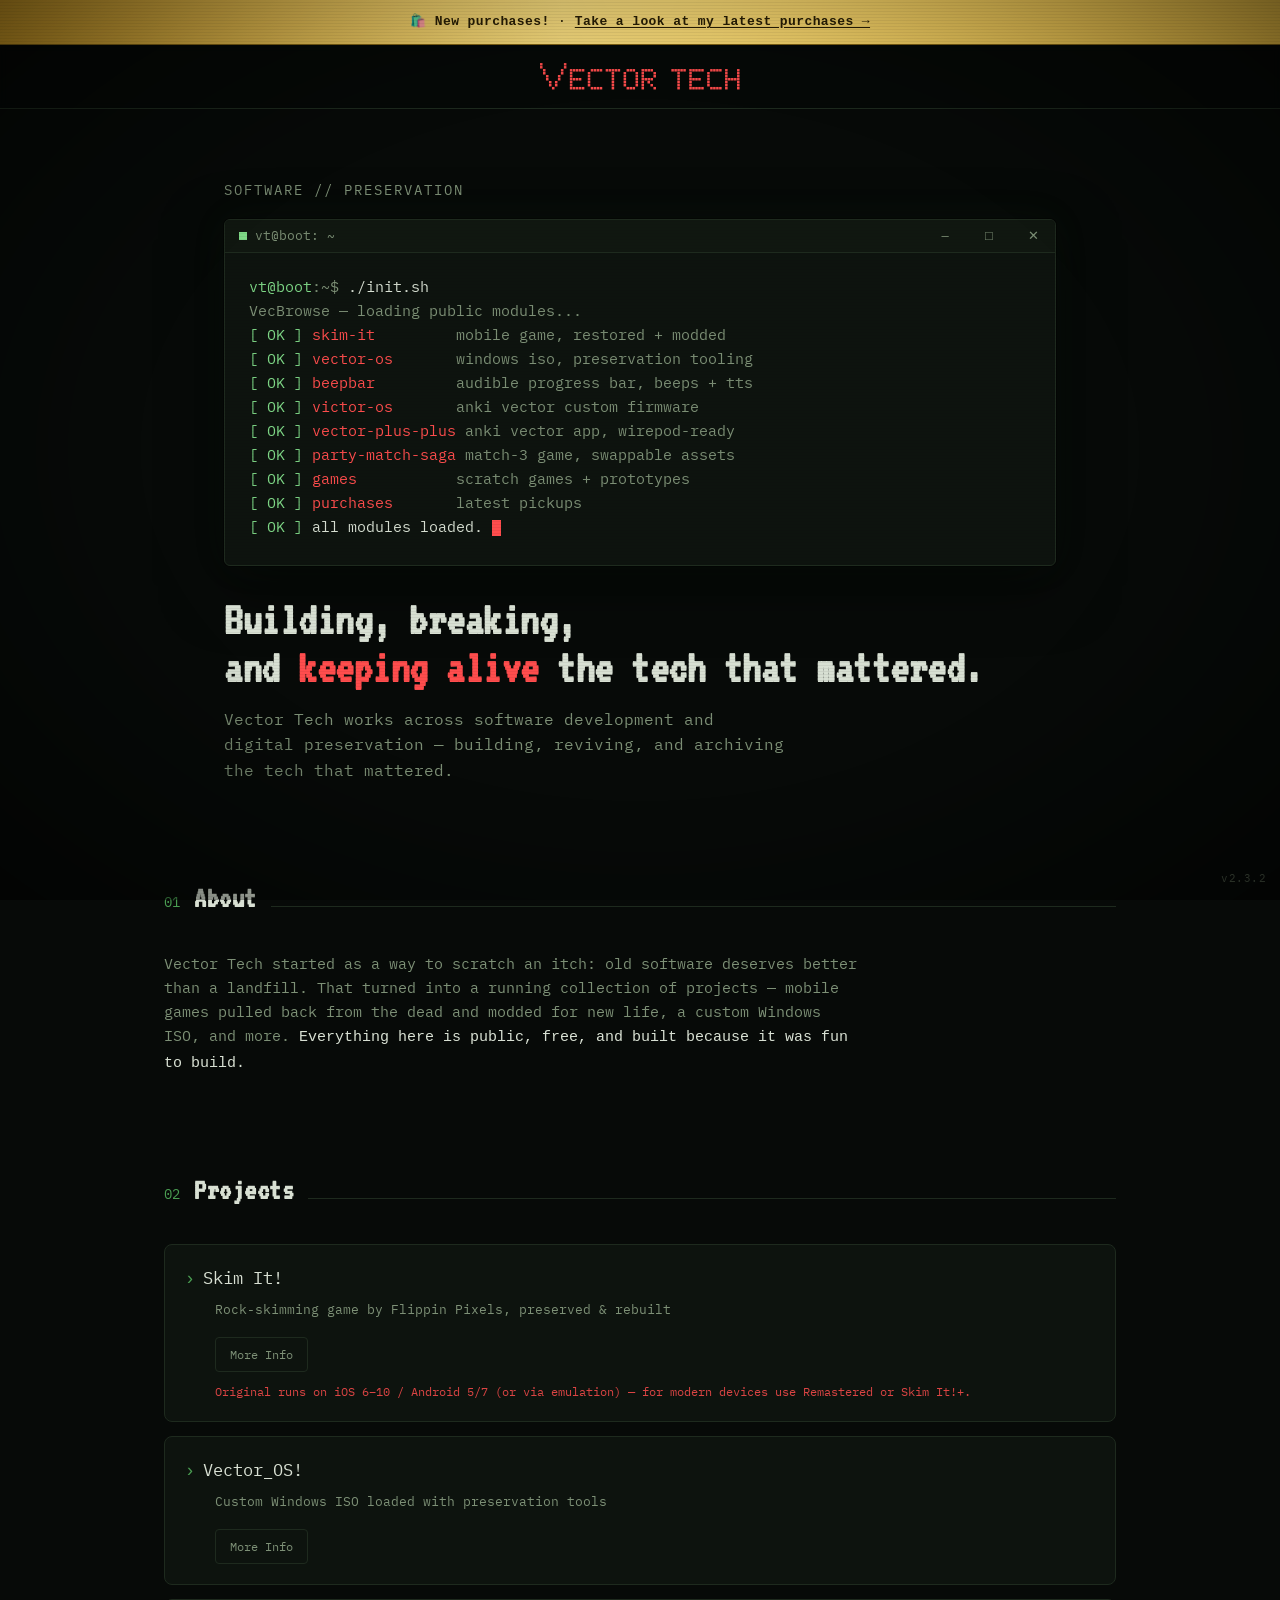
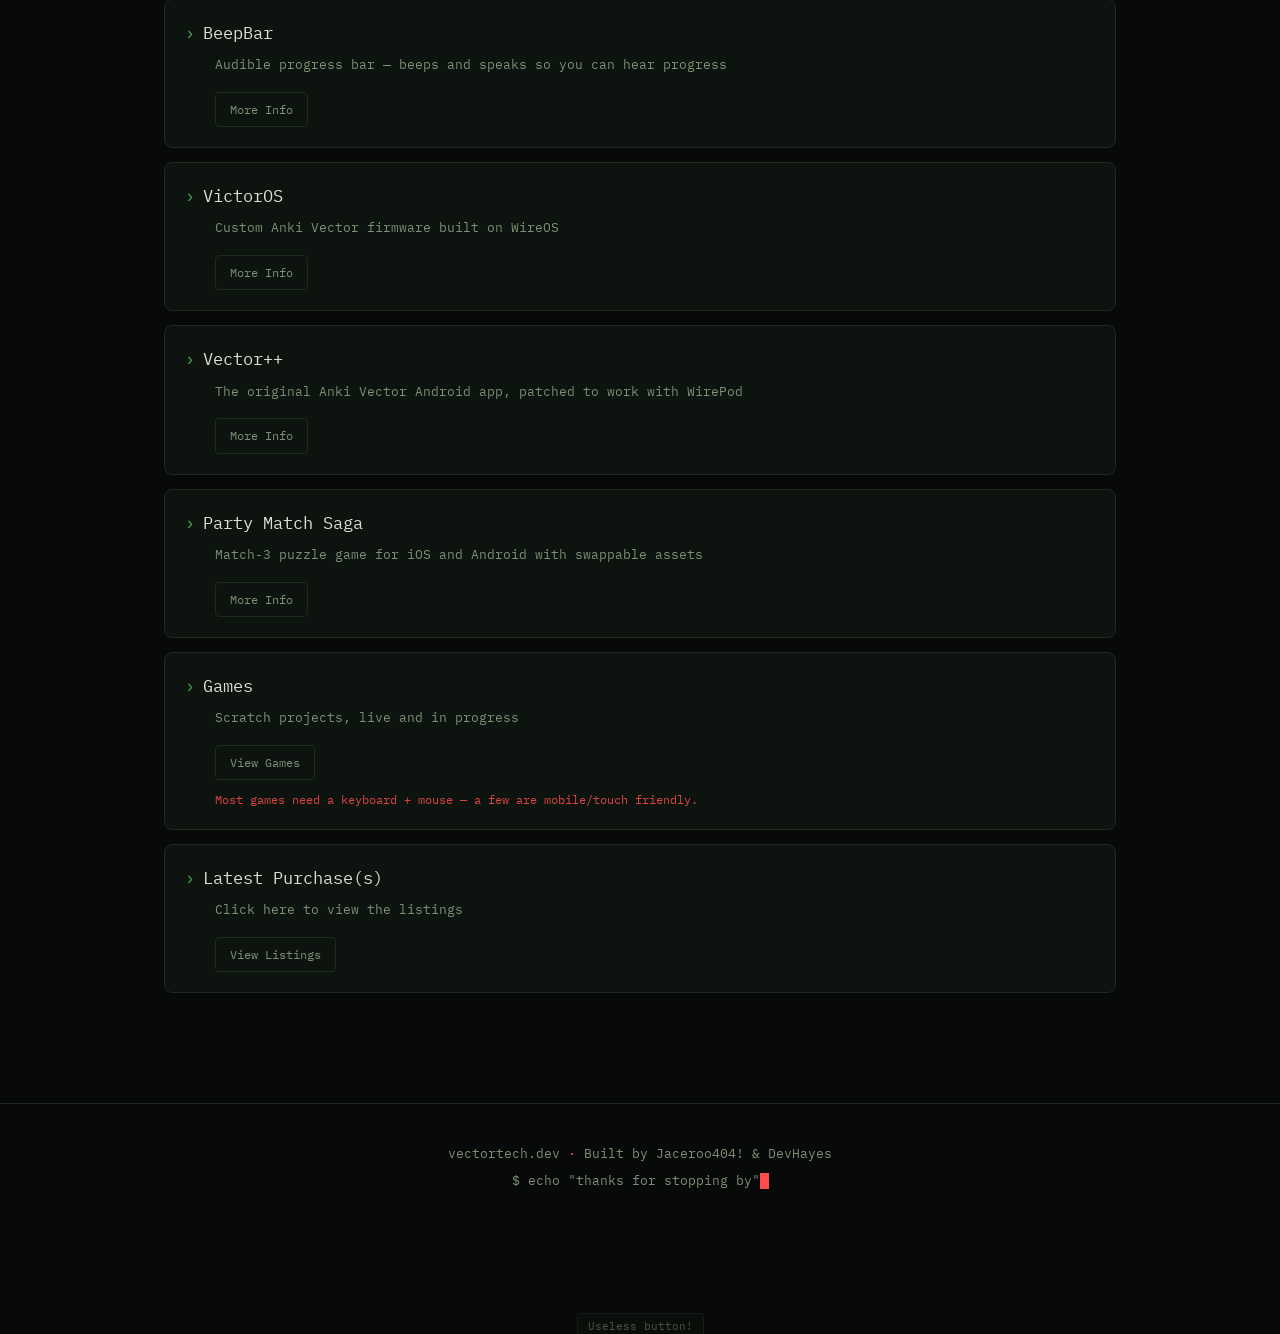
==== commit 774aac5f: "Site v2.3.2: Party Match Saga, purchases; VictorOS download from GitHub, VTCS setup and account upda" ====
--- a/index.html
+++ b/index.html
@@ -8,8 +8,8 @@
 <link rel="apple-touch-icon" href="[data-uri]">
 <link rel="preconnect" href="https://fonts.googleapis.com">
 <link href="https://fonts.googleapis.com/css2?family=VT323&family=IBM+Plex+Mono:wght@400;500;600&display=swap" rel="stylesheet">
-<link rel="stylesheet" href="styles.css?v=2.2.0">
-<script src="theme.js?v=2.2.0"></script>
+<link rel="stylesheet" href="styles.css?v=2.3.2">
+<script src="theme.js?v=2.3.2"></script>
 </head>
 <body>
 
@@ -96,7 +96,7 @@
   <button class="useless-btn" id="uselessBtn">Useless button!</button>
 </div>
 
-<div class="version-tag">v2.2.0</div>
+<div class="version-tag">v2.3.2</div>
 
 
 <div class="devmodal-overlay" id="pinOverlay" hidden>
@@ -128,6 +128,6 @@
   </div>
 </div>
 
-<script src="site.js?v=2.2.0"></script>
+<script src="site.js?v=2.3.2"></script>
 </body>
 </html>
--- a/styles.css
+++ b/styles.css
@@ -574,6 +574,7 @@
     animation: gold-shimmer 5s linear infinite;
   }
   html[data-theme="gold"] .gold-banner { display: block; }
+  .gold-banner.purchase-banner { display: block; }
   .gold-banner strong { font-weight: 600; }
   .gold-banner a {
     color: #2a1f05;
